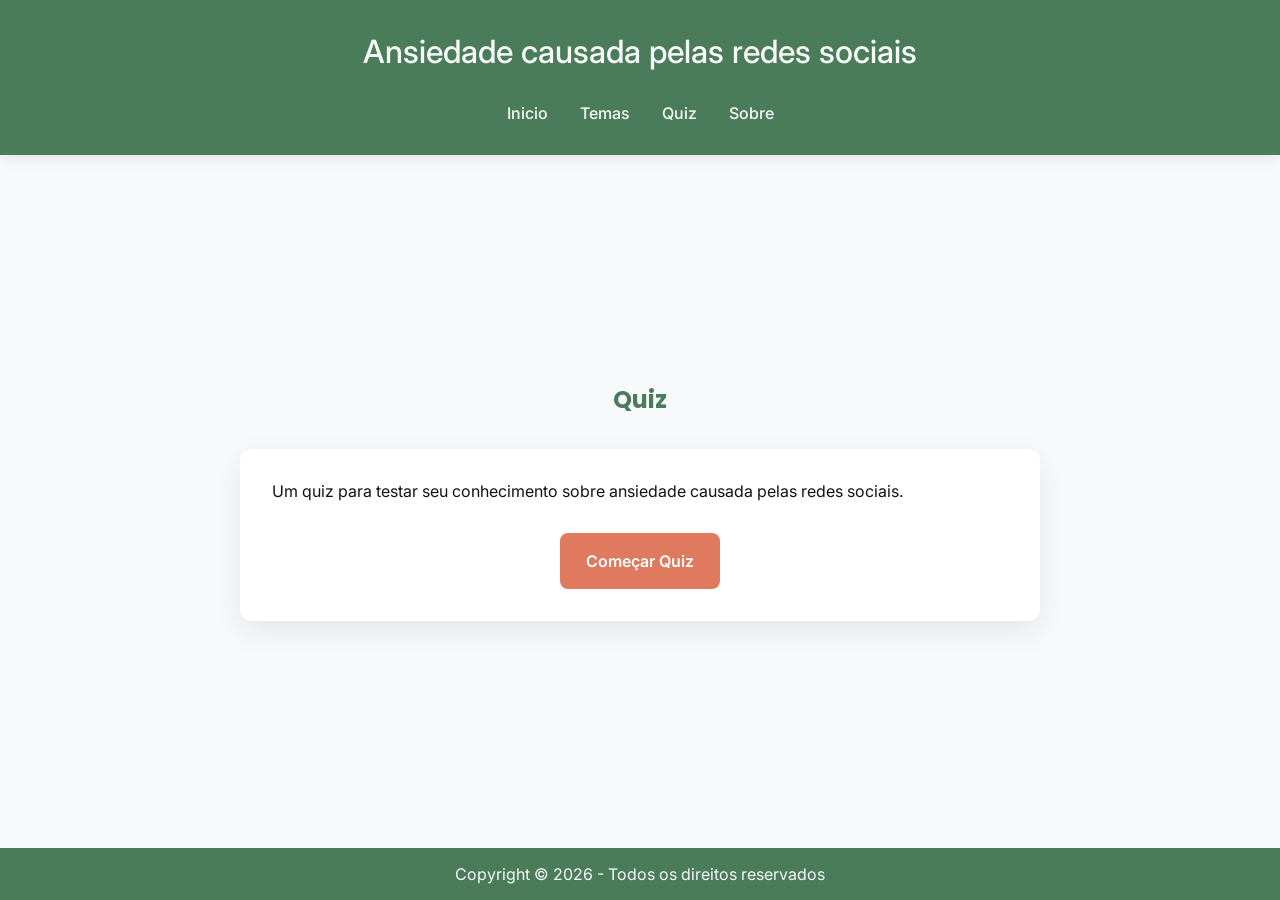
==== assets/pages/quiz.html @ 0afa4b19 "Add files via upload" ====
<!DOCTYPE html>
<html lang="pt-br">

<head>
    <meta charset="UTF-8">
    <meta name="viewport" content="width=device-width, initial-scale=1.0">
    <link rel="stylesheet" href="../styles/main.css">
    <link rel="stylesheet" href="../styles/quiz.css">
    <title>Ansiedade causada pelas redes sociais</title>
</head>

<body>
    <header class="cabecalho">
        <h1>Ansiedade causada pelas redes sociais</h1>

        <nav class="menu">
            <ul>
                <li><a href="../../index.html">Inicio</a></li>
                <li><button id="botao-temas">Temas</button></li>
                <li><a href="./quiz.html">Quiz</a></li>
                <li><a href="./sobre.html">Sobre</a></li>
            </ul>
        </nav>

        <div id="menu-temas">
            <ul>
                <li><a href="./temas/medo-de-ficar-de-fora.html">Medo de Ficar de Fora</a></li>
                <li><a href="./temas/comparacao-social-e-distorcao-da-realidade.html">Comparação Social e
                        Distorção da Realidade</a></li>
                <li><a href="./temas/doomscrolling-e-sobrecarga-de-informacao.html">Doomscrolling e
                        Sobrecarga de Informação</a></li>
                <li><a href="./temas/cultura-do-cancelamento-e-medo-do-julgamento.html">Cultura do
                        Cancelamento e Medo do Julgamento</a></li>
                <li><a href="./temas/sono-e-a-sindrome-do-toque-fantasma.html">Sono e a Síndrome do Toque
                        Fantasma</a></li>
            </ul>
        </div>
    </header>

    <main class="conteudo-principal">
        <h2>Quiz</h2>
        <div id="quiz-container">
            <div id="progresso-container" style="display: none;">
                <div id="barra-progresso"></div>
            </div>
            <p id="descricao-quiz">Um quiz para testar seu conhecimento sobre ansiedade causada pelas redes sociais.</p>
            <div id="pergunta-container" style="display: none;">
                <h3 id="pergunta-texto"></h3>
                <div id="opcoes-container"></div>
            </div>
            <div id="resultado-container" style="display: none;">
                <h3 id="resultado-texto"></h3>
                <button id="botao-revisar" class="botao-quiz">Revisar Erros</button>
                <button onclick="location.reload()" class="botao-quiz">Reiniciar Quiz</button>
            </div>
            <button id="botao-iniciar" class="botao-quiz">Começar Quiz</button>
        </div>

        <div id="revisao-container" style="display: none;">
            <h3>Revisão de Respostas</h3>
            <div id="lista-revisao"></div>
            <button onclick="location.reload()" class="botao-quiz">Voltar</button>
        </div>
    </main>

    <footer class="rodape">
        <p>Copyright © 2026 - Todos os direitos reservados</p>
    </footer>

    <script src="../scripts/botaoTemas.js"></script>
    <script src="../scripts/quiz.js"></script>
</body>

</html>
---- assets/styles/main.css ----
@import url('https://fonts.googleapis.com/css2?family=Inter:ital,opsz,wght@0,14..32,100..900;1,14..32,100..900&family=Poppins:ital,wght@0,100;0,200;0,300;0,400;0,500;0,600;0,700;0,800;0,900;1,100;1,200;1,300;1,400;1,500;1,600;1,700;1,800;1,900&display=swap');
@import url(./reset.css);

@keyframes fadeInUp {
    from {
        opacity: 0;
        transform: translateY(20px);
    }

    to {
        opacity: 1;
        transform: translateY(0);
    }
}

:root {
    --cor-principal: #F8F9FA;
    --cor-secundaria: #4A7C59;
    --cor-textos: #131313;
    --cor-destaque: #E07A5F;

    --fonte-titulos: "Poppins", sans-serif;
    --fonte-textos: "Inter", sans-serif;
    
    --sombra-suave: 0 10px 30px rgba(0, 0, 0, 0.08);
    --sombra-card: 0 4px 6px rgba(0, 0, 0, 0.05);
    --transicao: all 0.3s cubic-bezier(0.4, 0, 0.2, 1);
}

body {
    font-family: var(--fonte-textos);
    background-color: var(--cor-principal);
    color: var(--cor-textos);
    width: 100%;
    min-height: 100vh;
    display: flex;
    flex-direction: column;
    align-items: center;
    justify-content: space-between;
}

.cabecalho {
    background-color: var(--cor-secundaria);
    color: var(--cor-principal);
    padding: 2rem;
    width: 100%;
    display: flex;
    flex-direction: column;
    align-items: center;
    text-align: center;
    gap: 2rem;
    box-shadow: 0 2px 15px rgba(0, 0, 0, 0.1);
}

.cabecalho h1 {
    font-weight: 500;
    font-size: 2rem;
    transition: color 0.3s ease;
    transition: var(--transicao);
    display: inline-block;
}

.cabecalho .menu ul {
    display: flex;
    justify-content: center;
    gap: 2rem;
}

.cabecalho .menu a,
.cabecalho .menu #botao-temas,
.cabecalho #menu-temas a {
    color: var(--cor-principal);
    font-weight: 500;
    font-size: 1rem;
    transition: color 0.3s ease;
}

.cabecalho .menu #botao-temas {
    background: none;
    border: none;
    font-family: inherit;
    cursor: pointer;
}

.cabecalho .menu a:hover,
.cabecalho .menu #botao-temas:hover,
.cabecalho #menu-temas a:hover {
    color: var(--cor-destaque);
}

.cabecalho #menu-temas {
    display: none;
    position: absolute;
    background-color: var(--cor-secundaria);
    padding: 1rem;
    border-radius: 0.5rem;
    top: 182px;
    left: 50%;
    transform: translateX(-50%);
    z-index: 10;
}

.cabecalho #menu-temas ul {
    display: flex;
    flex-direction: column;
    text-align: left;
    gap: 1rem;
    padding: 1rem;
}

.conteudo-principal {
    width: 90%;
    margin: 2rem auto;
    padding: 0 1rem;
    display: flex;
    flex-direction: column;
    gap: 2rem;
    animation: fadeInUp 0.8s ease-out;
}

.conteudo-principal h2 {
    font-family: var(--fonte-titulos);
    color: var(--cor-secundaria);
    font-size: 1.5rem;
}

.conteudo-principal p {
    font-family: var(--fonte-textos);
    font-size: 1rem;
    color: var(--cor-textos);
}

.conteudo-principal .sobre-tema,
.conteudo-principal .solucao-tema,
.conteudo-principal .referencias-tema,
.conteudo-principal .mensagem-tema {
    display: flex;
    flex-direction: column;
    gap: 1rem;
}

.conteudo-principal table {
    width: 100%;
    border-collapse: collapse;
}

.conteudo-principal table th,
.conteudo-principal table td {
    border: 1px solid rgba(74, 124, 89, 0.2);
    padding: 0.5rem;
    text-align: left;
    transition: var(--transicao);
}

.conteudo-principal table th {
    background-color: var(--cor-secundaria);
    color: var(--cor-principal);
}

.conteudo-principal ul {
    display: flex;
    flex-direction: column;
    gap: 0.5rem;
}

.conteudo-principal ul li {
    margin-left: 1.5rem;
    list-style-type: disc;
}

.conteudo-principal .referencias-tema ul li a {
    color: var(--cor-destaque);
    text-decoration: none;
    font-weight: 500;
}

.conteudo-principal .referencias-tema ul li a:hover {
    color: var(--cor-secundaria);
    text-decoration: underline;
}

.conteudo-principal blockquote {
    border-left: 4px solid var(--cor-destaque);
    padding-left: 1rem;
    margin-left: 0;
    font-style: italic;
    color: var(--cor-textos);
}

.rodape {
    background-color: var(--cor-secundaria);
    color: var(--cor-principal);
    text-align: center;
    padding: 1rem;
    width: 100%;
}
---- assets/styles/quiz.css ----
.conteudo-principal h2{
    display: flex;
    flex-direction: column;
    text-align: center;
}

#quiz-container, #revisao-container {
    background-color: #fff;
    padding: 2rem;
    border-radius: 12px;
    box-shadow: var(--sombra-suave);
    width: 100%;
    max-width: 800px;
    margin: 0 auto;
    animation: fadeInUp 0.5s ease-out;
}

#progresso-container {
    width: 100%;
    height: 8px;
    background-color: rgba(0, 0, 0, 0.05);
    border-radius: 4px;
    margin-bottom: 2rem;
    overflow: hidden;
}

#barra-progresso {
    height: 100%;
    width: 0%;
    background-color: var(--cor-destaque);
    transition: var(--transicao);
}

#pergunta-texto {
    margin-bottom: 1.5rem;
    color: var(--cor-secundaria);
    line-height: 1.4;
}

#opcoes-container {
    display: flex;
    flex-direction: column;
    gap: 1rem;
}

.botao-quiz, .botao-opcao {
    padding: 1rem 1.5rem;
    border: 2px solid var(--cor-secundaria);
    background-color: transparent;
    color: var(--cor-secundaria);
    border-radius: 8px;
    cursor: pointer;
    font-family: var(--fonte-textos);
    font-weight: 600;
    font-size: 1rem;
    transition: var(--transicao);
}

.botao-opcao:hover, .botao-quiz:hover {
    background-color: var(--cor-secundaria);
    color: var(--cor-principal);
    transform: translateY(-2px);
    box-shadow: 0 5px 15px rgba(74, 124, 89, 0.2);
}

.botao-opcao:active, .botao-quiz:active {
    transform: translateY(-1px) scale(0.98);
}

#botao-iniciar {
    display: block;
    margin: 2rem auto 0;
    background-color: var(--cor-destaque);
    border-color: var(--cor-destaque);
    color: white;
}

#botao-iniciar:hover {
    filter: brightness(0.9);
}

.item-revisao {
    padding: 1.5rem 0;
    border-bottom: 1px solid rgba(0,0,0,0.05);
    transition: background-color 0.2s;
}

.item-revisao:hover {
    background-color: rgba(248, 249, 250, 0.5);
    border-radius: 8px;
}

.correto {
    color: #2D6A4F;
    font-weight: 700;
}

.errado {
    color: #A4161A;
    font-weight: 700;
}
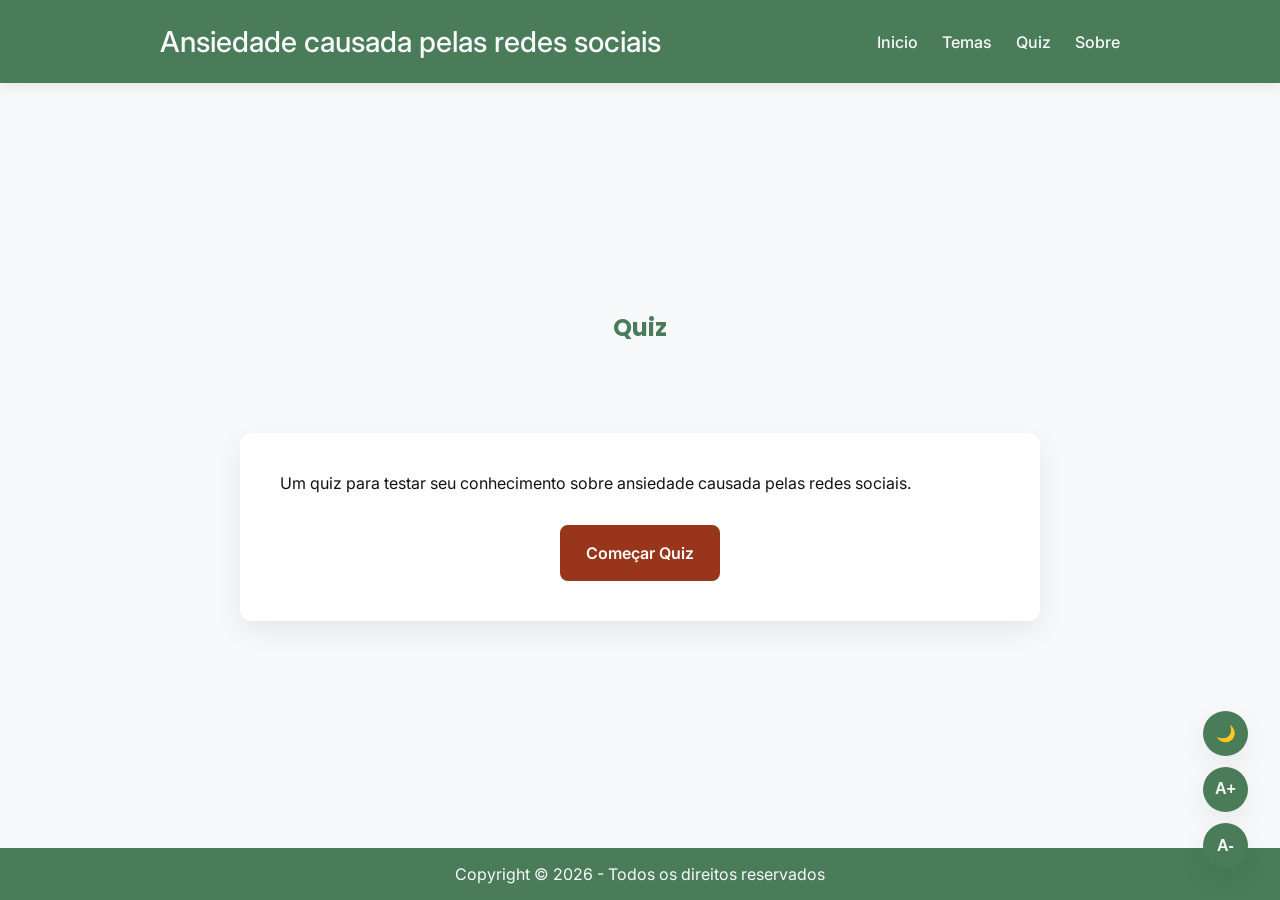
==== commit d7a53774: "Add files via upload" ====
--- a/assets/pages/quiz.html
+++ b/assets/pages/quiz.html
@@ -21,6 +21,12 @@
                 <li><a href="./sobre.html">Sobre</a></li>
             </ul>
         </nav>
+
+        <div class="controles-acessibilidade">
+            <button id="alternar-tema" title="Alternar Tema">🌙</button>
+            <button id="aumentar-fonte" title="Aumentar texto">A+</button>
+            <button id="diminuir-fonte" title="Diminuir texto">A-</button>
+        </div>
 
         <div id="menu-temas">
             <ul>
@@ -68,6 +74,8 @@
     </footer>
 
     <script src="../scripts/botaoTemas.js"></script>
+    <script src="../scripts/tema.js"></script>
+    <script src="../scripts/acessibilidade.js"></script>
     <script src="../scripts/quiz.js"></script>
 </body>
 
--- a/assets/styles/main.css
+++ b/assets/styles/main.css
@@ -17,7 +17,8 @@
     --cor-principal: #F8F9FA;
     --cor-secundaria: #4A7C59;
     --cor-textos: #131313;
-    --cor-destaque: #E07A5F;
+    --cor-destaque: #98351a;
+    --cor-card: #FFFFFF;
 
     --fonte-titulos: "Poppins", sans-serif;
     --fonte-textos: "Inter", sans-serif;
@@ -25,11 +26,47 @@
     --sombra-suave: 0 10px 30px rgba(0, 0, 0, 0.08);
     --sombra-card: 0 4px 6px rgba(0, 0, 0, 0.05);
     --transicao: all 0.3s cubic-bezier(0.4, 0, 0.2, 1);
+    --tamanho-fonte-base: 1rem;
+}
+
+body.dark-mode {
+    background-color: #121212;
+    --cor-textos: #E9ECEF;
+    --cor-secundaria: #7FB08A;
+    --cor-destaque: #FF8C69;
+    --cor-card: #1E1E1E;
+}
+
+body.dark-mode .cabecalho,
+body.dark-mode .rodape,
+body.dark-mode .conteudo-principal table th,
+body.dark-mode .controles-acessibilidade button,
+body.dark-mode #menu-temas {
+    background-color: #1B2E21;
+    color: #F8F9FA;
+}
+
+body.dark-mode .conteudo-principal table th,
+body.dark-mode .conteudo-principal table td {
+    border-color: rgba(255, 255, 255, 0.1);
+}
+
+body.dark-mode .cabecalho .menu a,
+body.dark-mode .cabecalho .menu #botao-temas,
+body.dark-mode .cabecalho #menu-temas a {
+    color: #F8F9FA;
+}
+
+body.dark-mode .cabecalho .menu a:hover,
+body.dark-mode .cabecalho .menu #botao-temas:hover,
+body.dark-mode .cabecalho #menu-temas a:hover {
+    color: var(--cor-destaque);
 }
 
 body {
     font-family: var(--fonte-textos);
     background-color: var(--cor-principal);
+    transition: background-color var(--transicao), color var(--transicao);
     color: var(--cor-textos);
     width: 100%;
     min-height: 100vh;
@@ -42,28 +79,30 @@
 .cabecalho {
     background-color: var(--cor-secundaria);
     color: var(--cor-principal);
-    padding: 2rem;
+    transition: background-color var(--transicao), color var(--transicao), box-shadow var(--transicao);
+    padding: 1.5rem;
     width: 100%;
     display: flex;
     flex-direction: column;
     align-items: center;
     text-align: center;
-    gap: 2rem;
+    gap: 1.5rem;
     box-shadow: 0 2px 15px rgba(0, 0, 0, 0.1);
+    position: relative;
 }
 
 .cabecalho h1 {
     font-weight: 500;
-    font-size: 2rem;
-    transition: color 0.3s ease;
+    font-size: 1.5rem;
     transition: var(--transicao);
     display: inline-block;
 }
 
 .cabecalho .menu ul {
     display: flex;
+    flex-wrap: wrap;
     justify-content: center;
-    gap: 2rem;
+    gap: 1rem;
 }
 
 .cabecalho .menu a,
@@ -89,27 +128,58 @@
 }
 
 .cabecalho #menu-temas {
-    display: none;
     position: absolute;
     background-color: var(--cor-secundaria);
-    padding: 1rem;
+    padding: 0.5rem;
+    border-radius: 0.8rem;
+    top: 100%;
+    left: 50%;
+    z-index: 10;
+    box-shadow: var(--sombra-suave);
+    width: 90%;
+    max-width: 350px;
+    
+    /* Configuração para animação */
+    opacity: 0;
+    visibility: hidden;
+    pointer-events: none;
+    transform: translateX(-50%) translateY(0);
+    transition: opacity 0.3s ease, transform 0.3s ease, visibility 0s linear 0.3s;
+}
+
+.cabecalho #menu-temas.aberto {
+    opacity: 1;
+    visibility: visible;
+    pointer-events: auto;
+    transform: translateX(-50%) translateY(15px);
+    transition: opacity 0.3s ease, transform 0.3s ease, visibility 0s linear 0s;
+}
+
+.cabecalho #menu-temas ul {
+    display: flex;
+    flex-direction: column;
+    text-align: left;
+    gap: 0.2rem;
+    padding: 0.5rem;
+}
+
+.cabecalho #menu-temas ul li a {
+    display: block;
+    padding: 0.8rem 1rem;
     border-radius: 0.5rem;
-    top: 182px;
-    left: 50%;
-    transform: translateX(-50%);
-    z-index: 10;
-}
-
-.cabecalho #menu-temas ul {
-    display: flex;
-    flex-direction: column;
-    text-align: left;
-    gap: 1rem;
-    padding: 1rem;
+    transition: background-color 0.2s, color 0.3s;
+}
+
+.cabecalho #menu-temas ul li a:hover {
+    background-color: rgba(255, 255, 255, 0.1);
+}
+
+body.dark-mode #menu-temas ul li a:hover {
+    background-color: rgba(255, 255, 255, 0.05);
 }
 
 .conteudo-principal {
-    width: 90%;
+    width: 95%;
     margin: 2rem auto;
     padding: 0 1rem;
     display: flex;
@@ -121,13 +191,15 @@
 .conteudo-principal h2 {
     font-family: var(--fonte-titulos);
     color: var(--cor-secundaria);
-    font-size: 1.5rem;
+    transition: color var(--transicao);
+    font-size: calc(var(--tamanho-fonte-base) * 1.5);
 }
 
 .conteudo-principal p {
     font-family: var(--fonte-textos);
-    font-size: 1rem;
+    font-size: var(--tamanho-fonte-base);
     color: var(--cor-textos);
+    transition: color var(--transicao);
 }
 
 .conteudo-principal .sobre-tema,
@@ -142,6 +214,8 @@
 .conteudo-principal table {
     width: 100%;
     border-collapse: collapse;
+    display: block;
+    overflow-x: auto;
 }
 
 .conteudo-principal table th,
@@ -150,6 +224,7 @@
     padding: 0.5rem;
     text-align: left;
     transition: var(--transicao);
+    font-size: var(--tamanho-fonte-base);
 }
 
 .conteudo-principal table th {
@@ -183,6 +258,7 @@
     border-left: 4px solid var(--cor-destaque);
     padding-left: 1rem;
     margin-left: 0;
+    transition: color var(--transicao);
     font-style: italic;
     color: var(--cor-textos);
 }
@@ -190,7 +266,66 @@
 .rodape {
     background-color: var(--cor-secundaria);
     color: var(--cor-principal);
+    transition: background-color var(--transicao), color var(--transicao);
     text-align: center;
     padding: 1rem;
     width: 100%;
+}
+
+/* Botões de Acessibilidade Flutuantes */
+.controles-acessibilidade {
+    position: fixed;
+    bottom: 2rem;
+    right: 2rem;
+    display: flex;
+    flex-direction: column;
+    gap: 0.7rem;
+    z-index: 1000;
+}
+
+.controles-acessibilidade button {
+    background-color: var(--cor-secundaria);
+    color: var(--cor-principal);
+    border: none;
+    width: 45px;
+    height: 45px;
+    border-radius: 50%;
+    font-weight: bold;
+    cursor: pointer;
+    box-shadow: var(--sombra-suave);
+    transition: var(--transicao);
+    font-size: 1rem;
+}
+
+.controles-acessibilidade button:hover {
+    background-color: var(--cor-destaque);
+    transform: scale(1.1);
+}
+
+/* --- TABLETS (768px) --- */
+@media (min-width: 768px) {
+    .cabecalho h1 { font-size: 1.8rem; }
+    .cabecalho .menu ul { gap: 1.5rem; }
+    .cabecalho .menu a, .cabecalho .menu #botao-temas { font-size: 1rem; }
+    
+    .conteudo-principal {
+        width: 85%;
+        gap: 2.5rem;
+    }
+    
+    .conteudo-principal table { display: table; }
+}
+
+/* --- DESKTOP (1024px+) --- */
+@media (min-width: 1024px) {
+    .cabecalho {
+        flex-direction: row;
+        justify-content: space-around;
+        padding: 1.5rem 5%;
+    }
+
+    .conteudo-principal {
+        max-width: 1000px;
+        width: 80%;
+    }
 }
--- a/assets/styles/quiz.css
+++ b/assets/styles/quiz.css
@@ -5,8 +5,8 @@
 }
 
 #quiz-container, #revisao-container {
-    background-color: #fff;
-    padding: 2rem;
+    background-color: var(--cor-card);
+    padding: 1.5rem;
     border-radius: 12px;
     box-shadow: var(--sombra-suave);
     width: 100%;
@@ -20,7 +20,7 @@
     height: 8px;
     background-color: rgba(0, 0, 0, 0.05);
     border-radius: 4px;
-    margin-bottom: 2rem;
+    margin-bottom: 1.5rem;
     overflow: hidden;
 }
 
@@ -32,9 +32,10 @@
 }
 
 #pergunta-texto {
-    margin-bottom: 1.5rem;
+    margin-bottom: 1rem;
     color: var(--cor-secundaria);
-    line-height: 1.4;
+    font-size: 1.1rem;
+    line-height: 1.3;
 }
 
 #opcoes-container {
@@ -44,7 +45,7 @@
 }
 
 .botao-quiz, .botao-opcao {
-    padding: 1rem 1.5rem;
+    padding: 0.8rem 1.2rem;
     border: 2px solid var(--cor-secundaria);
     background-color: transparent;
     color: var(--cor-secundaria);
@@ -52,7 +53,7 @@
     cursor: pointer;
     font-family: var(--fonte-textos);
     font-weight: 600;
-    font-size: 1rem;
+    font-size: 0.95rem;
     transition: var(--transicao);
 }
 
@@ -99,3 +100,19 @@
     color: #A4161A;
     font-weight: 700;
 }
+
+/* Ajustes para Tema Escuro no Quiz */
+body.dark-mode .item-revisao:hover {
+    background-color: rgba(255, 255, 255, 0.05);
+}
+
+/* --- ADAPTAÇÕES PARA TELAS MAIORES --- */
+@media (min-width: 768px) {
+    #quiz-container, #revisao-container { padding: 2.5rem; }
+    #pergunta-texto { font-size: 1.3rem; margin-bottom: 1.5rem; }
+    .botao-quiz, .botao-opcao { font-size: 1rem; padding: 1rem 1.5rem; }
+}
+
+@media (min-width: 1024px) {
+    #quiz-container { margin-top: 3rem; }
+}
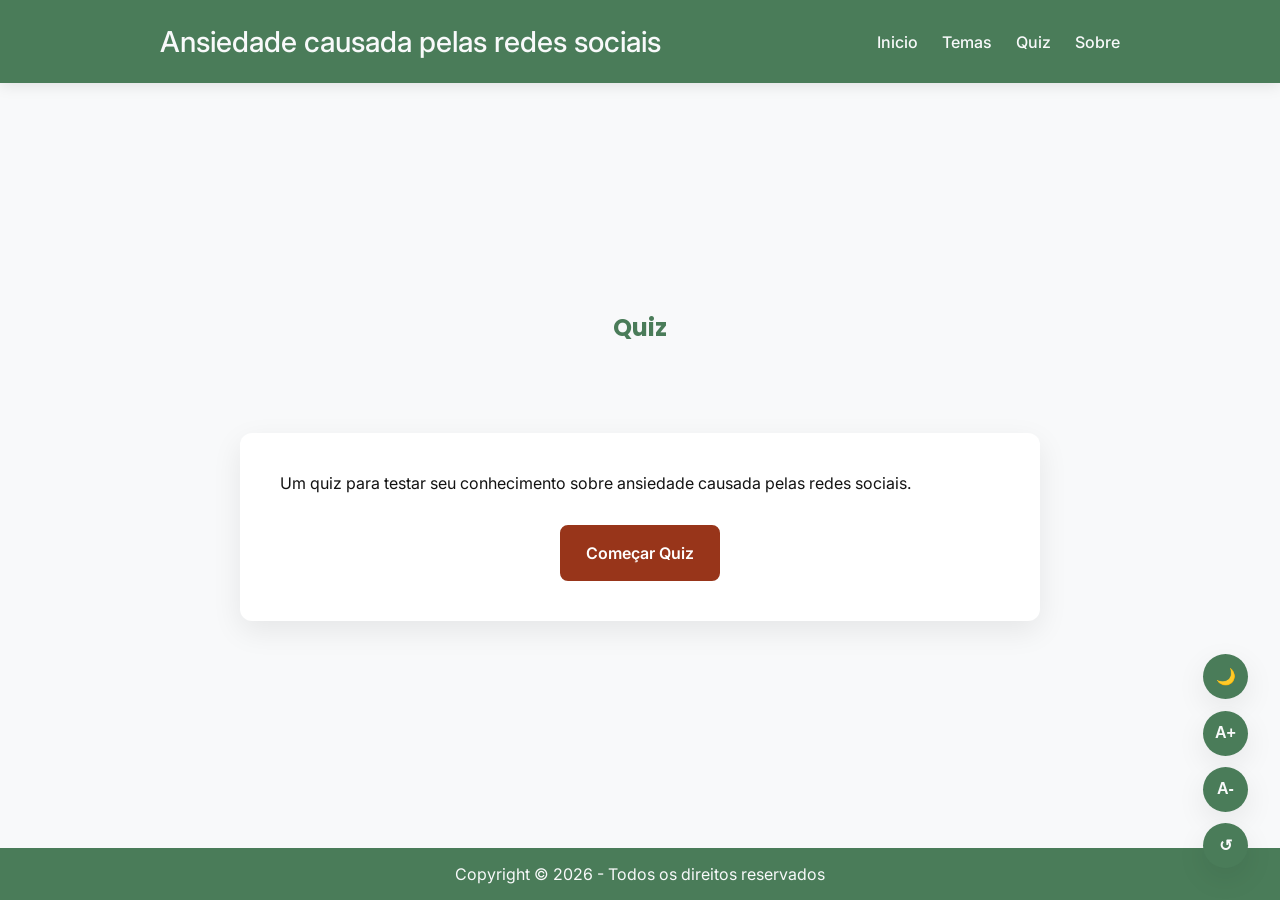
==== commit 636b66ec: "Add files via upload" ====
--- a/assets/pages/quiz.html
+++ b/assets/pages/quiz.html
@@ -20,26 +20,27 @@
                 <li><a href="./quiz.html">Quiz</a></li>
                 <li><a href="./sobre.html">Sobre</a></li>
             </ul>
+
+            <div id="menu-temas">
+                <ul>
+                    <li><a href="./temas/medo-de-ficar-de-fora.html">Medo de Ficar de Fora</a></li>
+                    <li><a href="./temas/comparacao-social-e-distorcao-da-realidade.html">Comparação Social e
+                            Distorção da Realidade</a></li>
+                    <li><a href="./temas/doomscrolling-e-sobrecarga-de-informacao.html">Doomscrolling e
+                            Sobrecarga de Informação</a></li>
+                    <li><a href="./temas/cultura-do-cancelamento-e-medo-do-julgamento.html">Cultura do
+                            Cancelamento e Medo do Julgamento</a></li>
+                    <li><a href="./temas/sono-e-a-sindrome-do-toque-fantasma.html">Sono e a Síndrome do Toque
+                            Fantasma</a></li>
+                </ul>
+            </div>
         </nav>
 
         <div class="controles-acessibilidade">
             <button id="alternar-tema" title="Alternar Tema">🌙</button>
             <button id="aumentar-fonte" title="Aumentar texto">A+</button>
             <button id="diminuir-fonte" title="Diminuir texto">A-</button>
-        </div>
-
-        <div id="menu-temas">
-            <ul>
-                <li><a href="./temas/medo-de-ficar-de-fora.html">Medo de Ficar de Fora</a></li>
-                <li><a href="./temas/comparacao-social-e-distorcao-da-realidade.html">Comparação Social e
-                        Distorção da Realidade</a></li>
-                <li><a href="./temas/doomscrolling-e-sobrecarga-de-informacao.html">Doomscrolling e
-                        Sobrecarga de Informação</a></li>
-                <li><a href="./temas/cultura-do-cancelamento-e-medo-do-julgamento.html">Cultura do
-                        Cancelamento e Medo do Julgamento</a></li>
-                <li><a href="./temas/sono-e-a-sindrome-do-toque-fantasma.html">Sono e a Síndrome do Toque
-                        Fantasma</a></li>
-            </ul>
+            <button id="resetar-acessibilidade" title="Resetar acessibilidade">↺</button>
         </div>
     </header>
 
--- a/assets/styles/main.css
+++ b/assets/styles/main.css
@@ -96,6 +96,10 @@
     font-size: 1.5rem;
     transition: var(--transicao);
     display: inline-block;
+}
+
+.menu {
+    position: relative;
 }
 
 .cabecalho .menu ul {
@@ -151,7 +155,7 @@
     opacity: 1;
     visibility: visible;
     pointer-events: auto;
-    transform: translateX(-50%) translateY(15px);
+    transform: translateX(-50%) translateY(8px);
     transition: opacity 0.3s ease, transform 0.3s ease, visibility 0s linear 0s;
 }
 
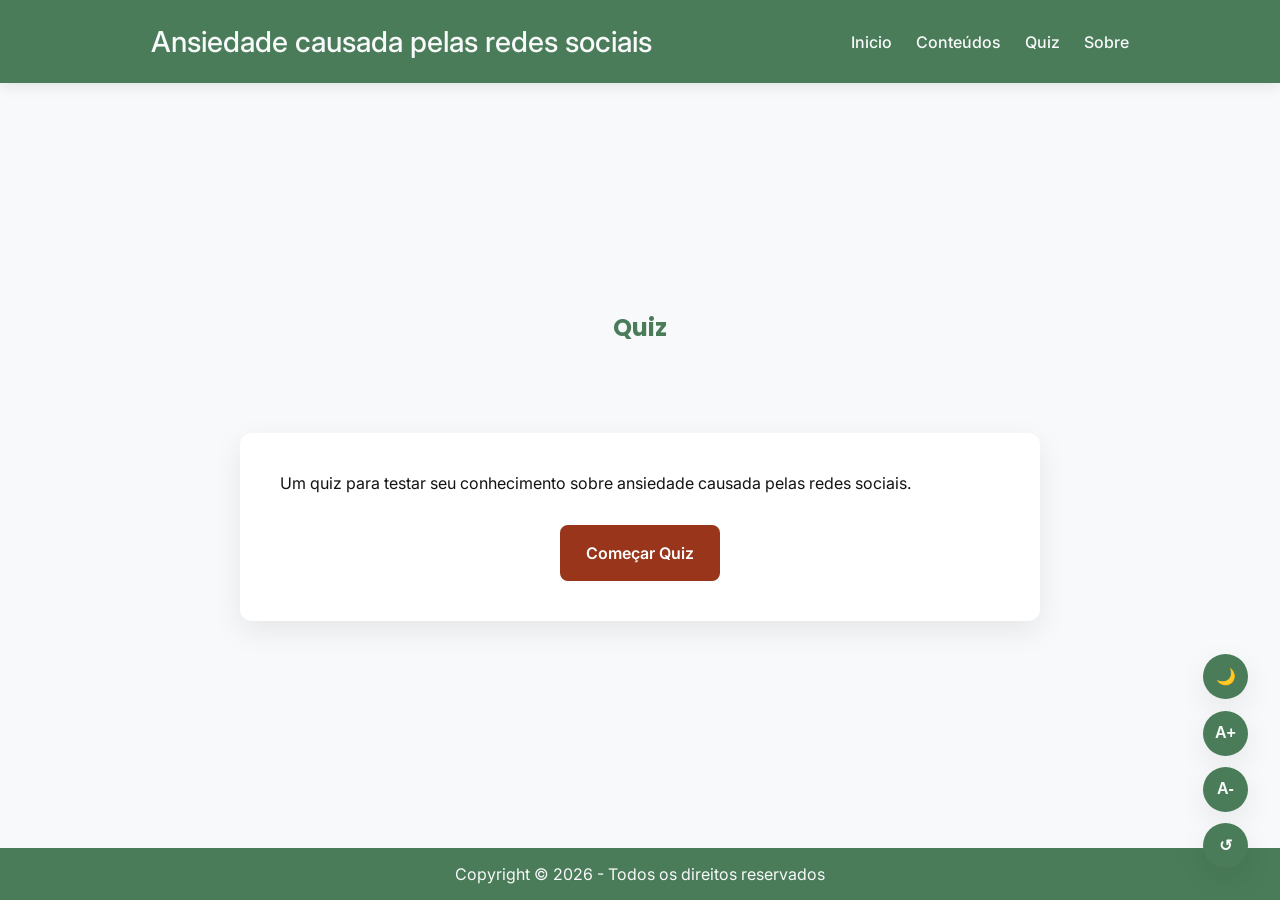
==== commit 0306ff39: "Add files via upload" ====
--- a/assets/pages/quiz.html
+++ b/assets/pages/quiz.html
@@ -16,21 +16,21 @@
         <nav class="menu">
             <ul>
                 <li><a href="../../index.html">Inicio</a></li>
-                <li><button id="botao-temas">Temas</button></li>
+                <li><button id="botao-conteudos">Conteúdos</button></li>
                 <li><a href="./quiz.html">Quiz</a></li>
                 <li><a href="./sobre.html">Sobre</a></li>
             </ul>
 
-            <div id="menu-temas">
+            <div id="menu-conteudos">
                 <ul>
-                    <li><a href="./temas/medo-de-ficar-de-fora.html">Medo de Ficar de Fora</a></li>
-                    <li><a href="./temas/comparacao-social-e-distorcao-da-realidade.html">Comparação Social e
+                    <li><a href="./conteudos/medo-de-ficar-de-fora.html">Medo de Ficar de Fora</a></li>
+                    <li><a href="./conteudos/comparacao-social-e-distorcao-da-realidade.html">Comparação Social e
                             Distorção da Realidade</a></li>
-                    <li><a href="./temas/doomscrolling-e-sobrecarga-de-informacao.html">Doomscrolling e
+                    <li><a href="./conteudos/doomscrolling-e-sobrecarga-de-informacao.html">Doomscrolling e
                             Sobrecarga de Informação</a></li>
-                    <li><a href="./temas/cultura-do-cancelamento-e-medo-do-julgamento.html">Cultura do
+                    <li><a href="./conteudos/cultura-do-cancelamento-e-medo-do-julgamento.html">Cultura do
                             Cancelamento e Medo do Julgamento</a></li>
-                    <li><a href="./temas/sono-e-a-sindrome-do-toque-fantasma.html">Sono e a Síndrome do Toque
+                    <li><a href="./conteudos/sono-e-a-sindrome-do-toque-fantasma.html">Sono e a Síndrome do Toque
                             Fantasma</a></li>
                 </ul>
             </div>
@@ -74,7 +74,7 @@
         <p>Copyright © 2026 - Todos os direitos reservados</p>
     </footer>
 
-    <script src="../scripts/botaoTemas.js"></script>
+    <script src="../scripts/botaoConteudos.js"></script>
     <script src="../scripts/tema.js"></script>
     <script src="../scripts/acessibilidade.js"></script>
     <script src="../scripts/quiz.js"></script>
--- a/assets/styles/main.css
+++ b/assets/styles/main.css
@@ -41,7 +41,7 @@
 body.dark-mode .rodape,
 body.dark-mode .conteudo-principal table th,
 body.dark-mode .controles-acessibilidade button,
-body.dark-mode #menu-temas {
+body.dark-mode #menu-conteudos { /* Já estava correto */
     background-color: #1B2E21;
     color: #F8F9FA;
 }
@@ -52,14 +52,14 @@
 }
 
 body.dark-mode .cabecalho .menu a,
-body.dark-mode .cabecalho .menu #botao-temas,
-body.dark-mode .cabecalho #menu-temas a {
+body.dark-mode .cabecalho .menu #botao-conteudos, /* Já estava correto */
+body.dark-mode .cabecalho #menu-conteudos a { /* Já estava correto */
     color: #F8F9FA;
 }
 
 body.dark-mode .cabecalho .menu a:hover,
-body.dark-mode .cabecalho .menu #botao-temas:hover,
-body.dark-mode .cabecalho #menu-temas a:hover {
+body.dark-mode .cabecalho .menu #botao-conteudos:hover, /* Já estava correto */
+body.dark-mode .cabecalho #menu-conteudos a:hover { /* Já estava correto */
     color: var(--cor-destaque);
 }
 
@@ -110,15 +110,15 @@
 }
 
 .cabecalho .menu a,
-.cabecalho .menu #botao-temas,
-.cabecalho #menu-temas a {
+.cabecalho .menu #botao-conteudos, /* Já estava correto */
+.cabecalho #menu-conteudos a { /* Já estava correto */
     color: var(--cor-principal);
     font-weight: 500;
     font-size: 1rem;
     transition: color 0.3s ease;
 }
 
-.cabecalho .menu #botao-temas {
+.cabecalho .menu #botao-conteudos { /* Já estava correto */
     background: none;
     border: none;
     font-family: inherit;
@@ -126,12 +126,12 @@
 }
 
 .cabecalho .menu a:hover,
-.cabecalho .menu #botao-temas:hover,
-.cabecalho #menu-temas a:hover {
+.cabecalho .menu #botao-conteudos:hover, /* Já estava correto */
+.cabecalho #menu-conteudos a:hover { /* Já estava correto */
     color: var(--cor-destaque);
 }
 
-.cabecalho #menu-temas {
+.cabecalho #menu-conteudos { /* Já estava correto */
     position: absolute;
     background-color: var(--cor-secundaria);
     padding: 0.5rem;
@@ -151,7 +151,7 @@
     transition: opacity 0.3s ease, transform 0.3s ease, visibility 0s linear 0.3s;
 }
 
-.cabecalho #menu-temas.aberto {
+.cabecalho #menu-conteudos.aberto { /* Já estava correto */
     opacity: 1;
     visibility: visible;
     pointer-events: auto;
@@ -159,7 +159,7 @@
     transition: opacity 0.3s ease, transform 0.3s ease, visibility 0s linear 0s;
 }
 
-.cabecalho #menu-temas ul {
+.cabecalho #menu-conteudos ul { /* Já estava correto */
     display: flex;
     flex-direction: column;
     text-align: left;
@@ -167,18 +167,18 @@
     padding: 0.5rem;
 }
 
-.cabecalho #menu-temas ul li a {
+.cabecalho #menu-conteudos ul li a { /* Já estava correto */
     display: block;
     padding: 0.8rem 1rem;
     border-radius: 0.5rem;
     transition: background-color 0.2s, color 0.3s;
 }
 
-.cabecalho #menu-temas ul li a:hover {
+.cabecalho #menu-conteudos ul li a:hover { /* Já estava correto */
     background-color: rgba(255, 255, 255, 0.1);
 }
 
-body.dark-mode #menu-temas ul li a:hover {
+body.dark-mode #menu-conteudos ul li a:hover { /* Já estava correto */
     background-color: rgba(255, 255, 255, 0.05);
 }
 
@@ -247,13 +247,19 @@
     list-style-type: disc;
 }
 
-.conteudo-principal .referencias-tema ul li a {
+.sobre-conteudo, .solucao-conteudo, .referencias-conteudo, .mensagem-conteudo {
+    display: flex;
+    flex-direction: column;
+    gap: 1rem;
+}
+
+.conteudo-principal .referencias-conteudo ul li a {
     color: var(--cor-destaque);
     text-decoration: none;
     font-weight: 500;
 }
 
-.conteudo-principal .referencias-tema ul li a:hover {
+.conteudo-principal .referencias-conteudo ul li a:hover {
     color: var(--cor-secundaria);
     text-decoration: underline;
 }
@@ -310,7 +316,7 @@
 @media (min-width: 768px) {
     .cabecalho h1 { font-size: 1.8rem; }
     .cabecalho .menu ul { gap: 1.5rem; }
-    .cabecalho .menu a, .cabecalho .menu #botao-temas { font-size: 1rem; }
+    .cabecalho .menu a, .cabecalho .menu #botao-conteudos { font-size: 1rem; } /* Já estava correto */
     
     .conteudo-principal {
         width: 85%;
